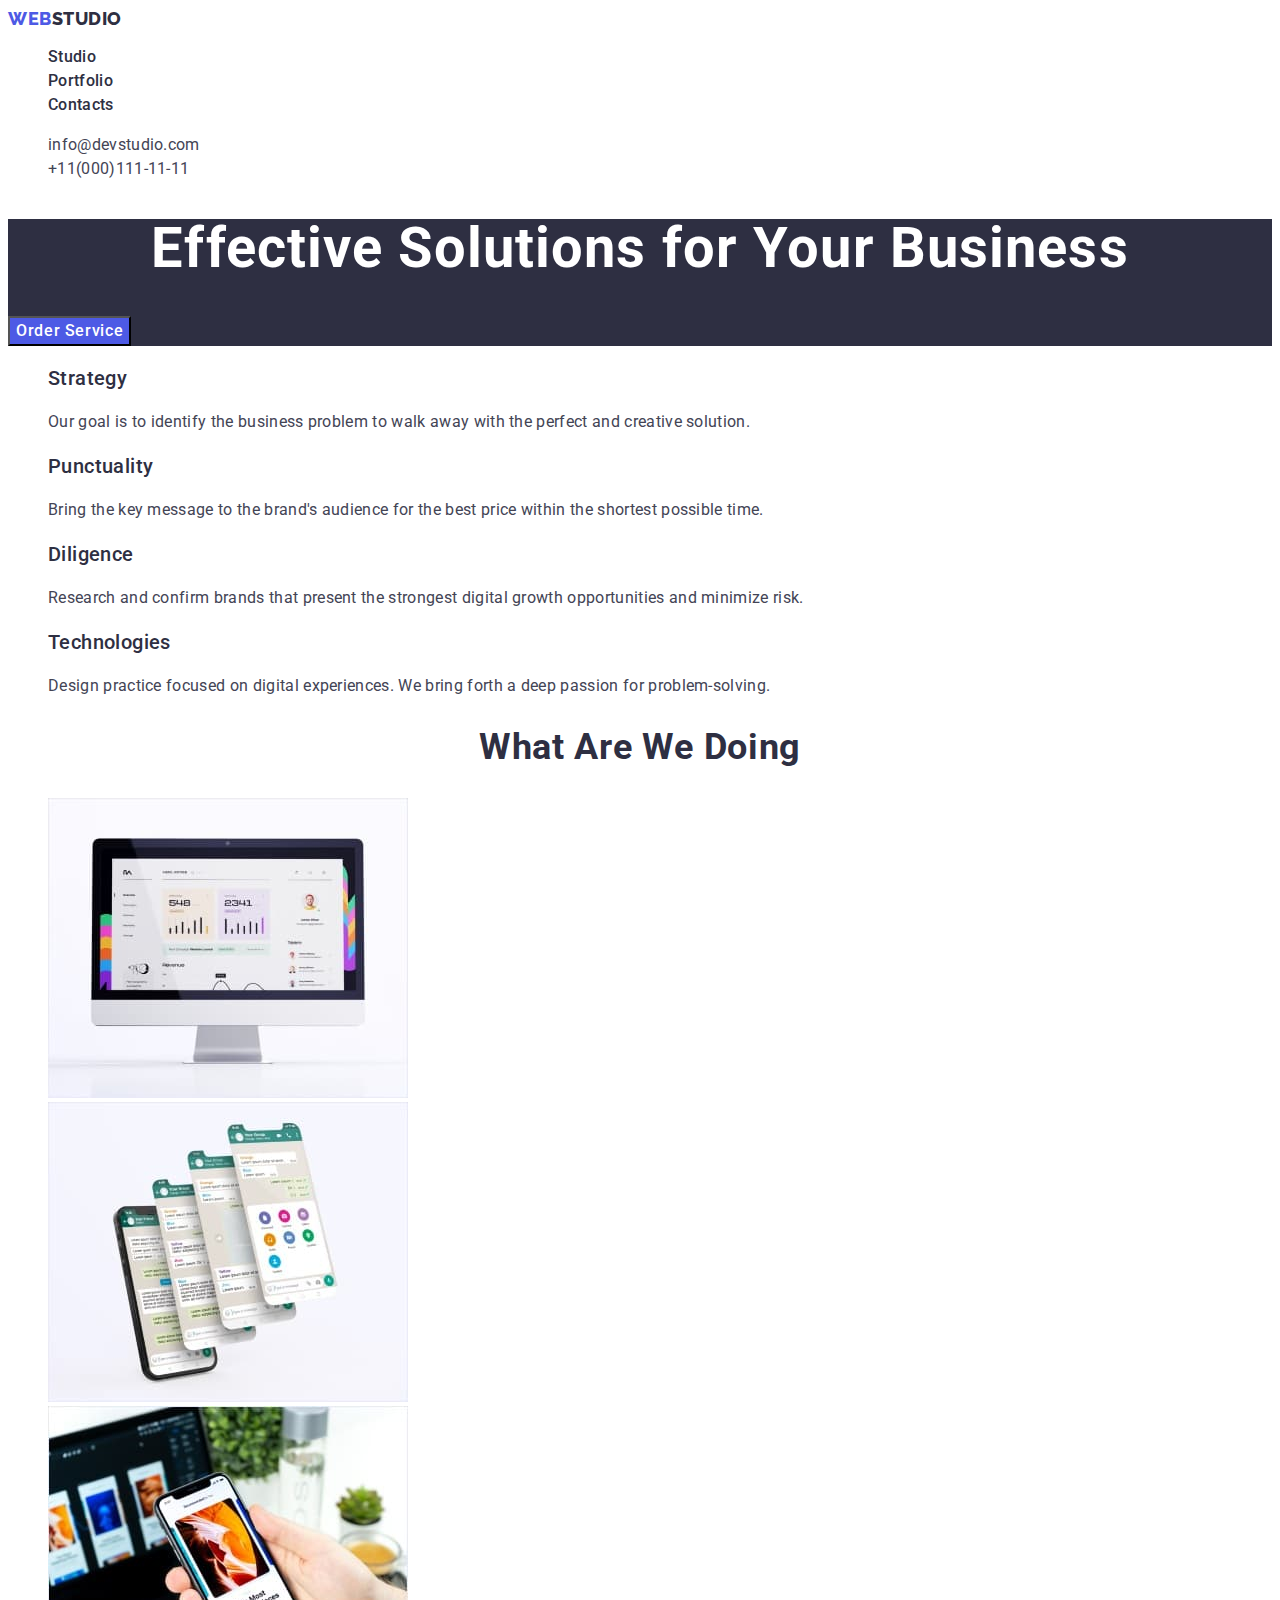
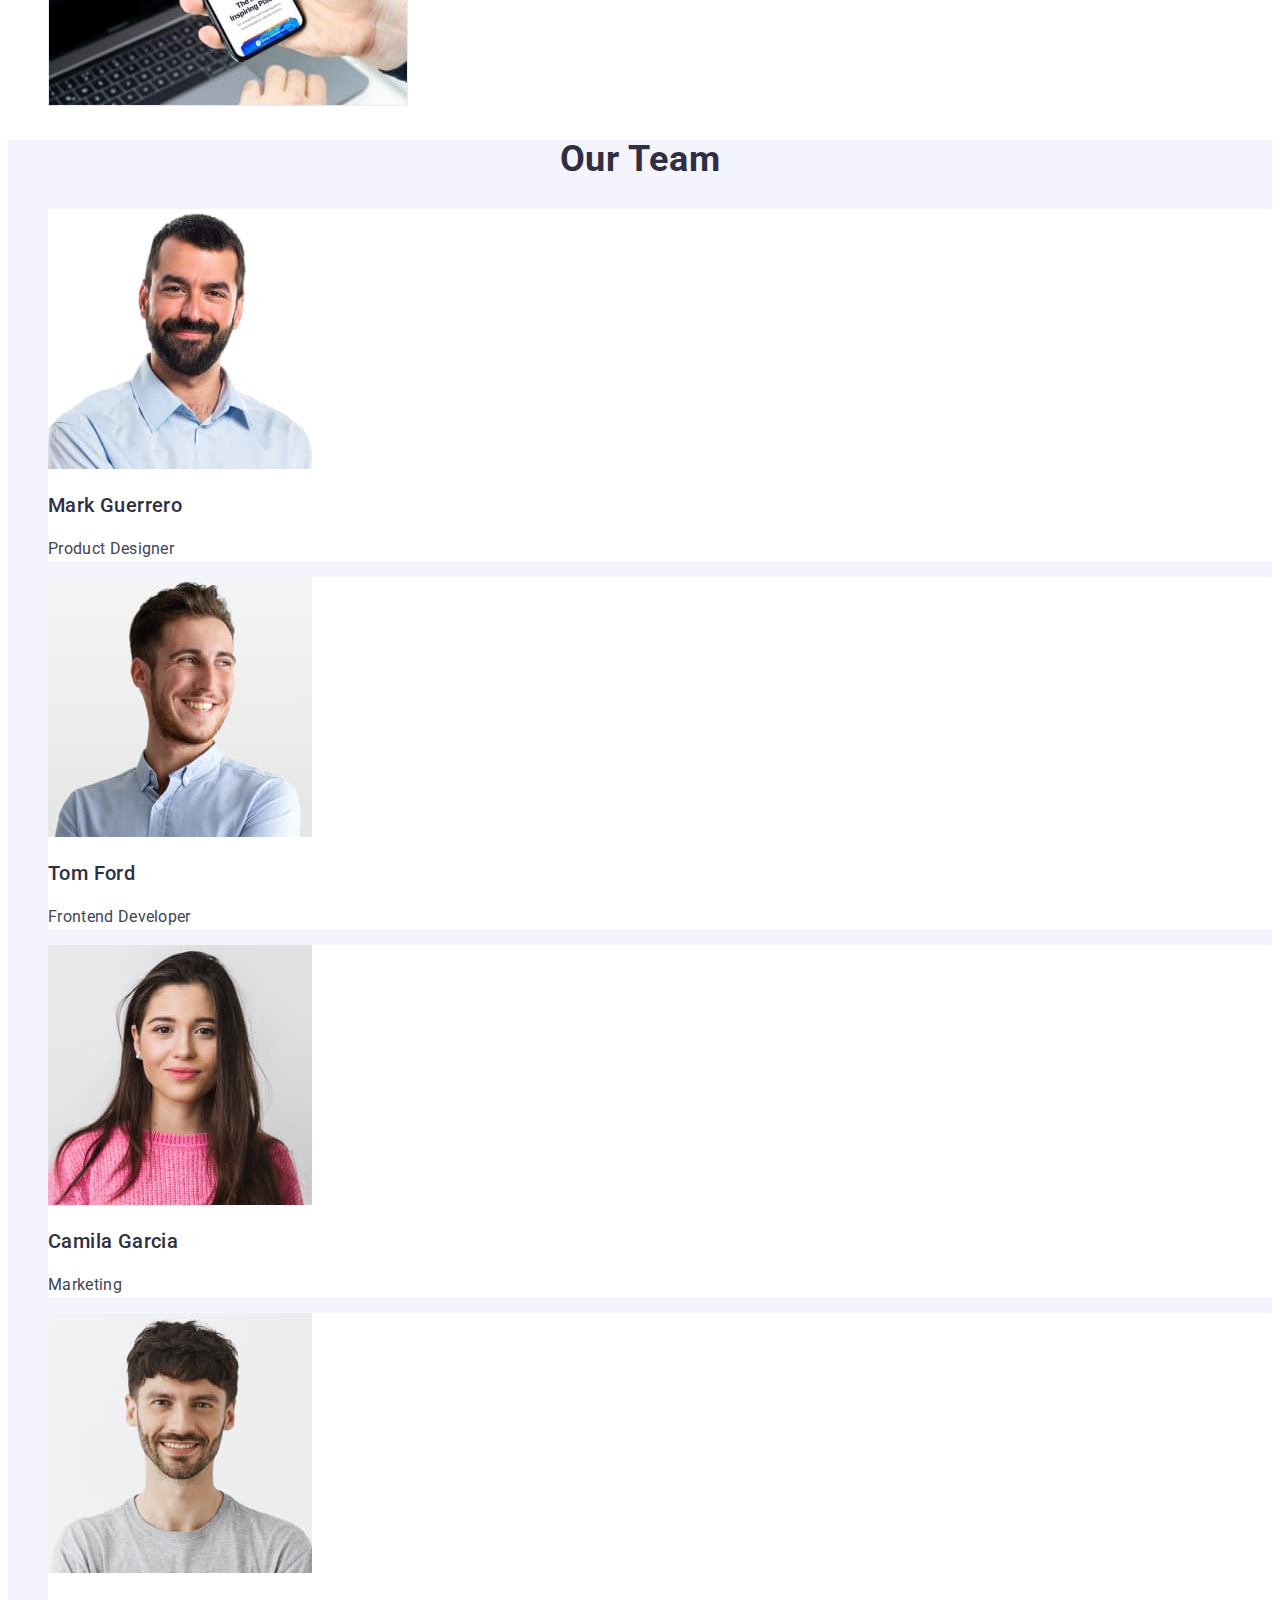
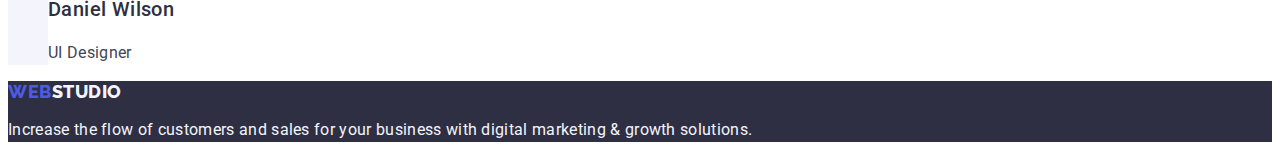
==== index.html @ add7b149 "add repository" ====
<!DOCTYPE html>
<html lang="en">
  <head>
    <meta charset="UTF-8" />
    <meta http-equiv="X-UA-Compatible" content="IE=edge" />
    <meta name="viewport" content="width=device-width, initial-scale=1.0" />
    <title>Mine project</title>
    <link rel="stylesheet" href="./css/styles.css" />
    <link rel="preconnect" href="https://fonts.googleapis.com" />
    <link rel="preconnect" href="https://fonts.gstatic.com" crossorigin />
    <link
      href="https://fonts.googleapis.com/css2?family=Raleway:wght@800&family=Roboto:wght@400;500;700;900&display=swap"
      rel="stylesheet"
    />
  </head>

  <body>
    <header>
      <a href="./index.html" class="logo link"
        >Web<span class="logo-header">Studio</span></a
      >
      <ul class="list">
        <li><a href="./index.html" class="menu-item link">Studio</a></li>
        <li>
          <a href="./portfolio.html" class="menu-item link">Portfolio</a>
        </li>
        <li><a href="" class="menu-item link">Contacts</a></li>
      </ul>
      <nav>
        <address class="adress">
          <ul class="list">
            <li class="adress-link">
              <a href="mailto:info@devstudio.com" class="adress-item link"
                >info@devstudio.com</a
              >
            </li>
            <li class="adress-link">
              <a href="tel:+110001111111" class="adress-item link"
                >+11(000)111-11-11</a
              >
            </li>
          </ul>
        </address>
      </nav>
    </header>
    <main>
      <section class="hero">
        <h1 class="hero-title">Effective Solutions for Your Business</h1>
        <button type="button" class="button hero-button">Order Service</button>
      </section>
      <section>
        <h2 hidden class="advantages-title">advantages</h2>
        <ul class="list">
          <li class="advantages-list-item">
            <h3 class="advantages-title">Strategy</h3>
            <p class="advantages-description">
              Our goal is to identify the business problem to walk away with the
              perfect and creative solution.
            </p>
          </li>
          <li class="advantages-list-item">
            <h3 class="advantages-title">Punctuality</h3>
            <p class="advantages-description">
              Bring the key message to the brand's audience for the best price
              within the shortest possible time.
            </p>
          </li>
          <li class="advantages-list-item">
            <h3 class="advantages-title">Diligence</h3>
            <p class="advantages-description">
              Research and confirm brands that present the strongest digital
              growth opportunities and minimize risk.
            </p>
          </li>
          <li class="advantages-list-item">
            <h3 class="advantages-title">Technologies</h3>
            <p class="advantages-description">
              Design practice focused on digital experiences. We bring forth a
              deep passion for problem-solving.
            </p>
          </li>
        </ul>
      </section>
      <section>
        <h2 class="working-title">What are we doing</h2>
        <ul class="list">
          <li>
            <img src="images/me1.jpg" alt="Monitor" width="360" height="300" />
          </li>
          <li>
            <img src="images/img2.jpg" alt="Phones" width="360" height="300" />
          </li>
          <li>
            <img
              src="images/img3.jpg"
              alt="Phone in hand"
              width="360"
              height="300"
            />
          </li>
        </ul>
      </section>
      <section class="team">
        <h2 class="team-title">Our Team</h2>
        <ul class="list">
          <li class="worker">
            <img src="./images/img.jpg" alt="Product Designer" width="264" />
            <h3 class="worker-name">Mark Guerrero</h3>
            <p class="post">Product Designer</p>
          </li>
          <li class="worker">
            <img
              src="./images/img(1).jpg"
              alt="Frontend Developer"
              width="264"
            />
            <h3 class="worker-name">Tom Ford</h3>
            <p class="post">Frontend Developer</p>
          </li>
          <li class="worker">
            <img src="./images/img22.jpg" alt="Marketing" width="264" />
            <h3 class="worker-name">Camila Garcia</h3>
            <p class="post">Marketing</p>
          </li>
          <li class="worker">
            <img src="./images/img(2).jpg" alt="UI Designer" width="264" />
            <h3 class="worker-name">Daniel Wilson</h3>
            <p class="post">UI Designer</p>
          </li>
        </ul>
      </section>
    </main>
    <footer class="footer">
      <a href="./index.html" class="logo link"
        >Web<span class="logo-footer">Studio</span></a
      >
      <p class="footer-desc">
        Increase the flow of customers and sales for your business with digital
        marketing & growth solutions.
      </p>
    </footer>
  </body>
</html>
---- css/styles.css ----
:root {
    --primary-background-colour: #ffffff;
    --secondary-background-colour: #2e2f42;
    --section-background-colour: #f4f4fd;
    --secondery-text-colour: #2e2f42;
    --white-text-colour: #ffffff;
    --footer-text-colour: #f4f4fd;
    --button-colour: #4d5ae5;
    --accent-colour: #404bbf;
}

body {
    font-family: 'Roboto', sans-serif;
    background-color: var(--primary-background-colour);
    color: #434455;
}

.list {
    list-style: none;
}

.button {
    cursor: pointer;
}

.logo {
    font-family: 'Raleway', sans-serif;
    font-weight: 800;
    font-size: 18px;
    line-height: 1.17;
    letter-spacing: 0.03em;
    text-transform: uppercase;
    color: var(--secondery-text-colour);
    color: var(--button-colour);
}

.link {
    text-decoration: none;
}

.logo-header {
    color: var(--secondery-text-colour);
}

.menu-item {
    font-weight: 500;
    font-size: 16px;
    line-height: 1.5;
    letter-spacing: 0.02em;
    color: var(--secondery-text-colour);
}

.menu-item:hover,
.menu-item:focus {
    color: var(--accent-colour);
}

.adress {
    font-style: normal;
}

.adress-item {
    font-weight: 400;
    font-size: 16px;
    line-height: 1.5;
    letter-spacing: 0.02em;
    color: inherit;
}

.adress-item:hover,
.adress-item:focus {
    color: var(--accent-colour);
}


.hero {
    background-color: var(--secondary-background-colour);
}

.hero-title {
    font-weight: 700;
    font-size: 56px;
    line-height: 1.07;
    letter-spacing: 0.02em;
    text-align: center;

    color: var(--white-text-colour);
}

.hero-button:hover,
.hero-button:focus {
    background-color: var(--accent-colour);
}

.hero-button {
    font-family: 'Roboto', sans-serif;
    font-weight: 500;
    font-size: 16px;
    line-height: 1.5;
    letter-spacing: 0.04em;
    color: var(--white-text-colour);
    background-color: var(--button-colour);
}

.advantages-title {
    font-weight: 500;
    font-size: 20px;
    line-height: 1.2;
    letter-spacing: 0.02em;
    color: var(--secondery-text-colour);
}

.advantages-description {
    font-size: 16px;
    line-height: 1.5;
    letter-spacing: 0.02em;
}


.team {
    background-color: var(--section-background-colour);
}

.working-title,
.team-title {
    font-weight: 700;
    font-size: 36px;
    line-height: 1.11;
    letter-spacing: 0.02em;
    text-transform: capitalize;
    text-align: center;
    color: var(--secondery-text-colour);
}

.worker {
    background-color: var(--primary-background-colour);
}

.worker-name {
    font-weight: 500;
    font-size: 20px;
    line-height: 1.2;
    letter-spacing: 0.02em;
    color: var(--secondery-text-colour);
}

.post,
.category-working {
    font-size: 16px;
    line-height: 1.5;
    letter-spacing: 0.02em;
}

.footer {
    background-color: var(--secondary-background-colour);
}

.logo-footer {
    color: var(--footer-text-colour);
}

.footer-desc {
    font-size: 16px;
    line-height: 1.5;
    letter-spacing: 0.02em;
    color: var(--footer-text-colour);
}


.filter-button {
    font-family: 'Roboto', sans-serif;
    font-style: normal;
    font-weight: 500;
    font-size: 16px;
    line-height: 1.5;
    letter-spacing: 0.04em;
    color: var(--button-colour);
    background-color: var(--section-background-colour);
}

.filter-button:hover,
.filter-button:focus {
    color: var(--white-text-colour);
    background-color: var(--accent-colour);
}

.category-work {
    color: #434455;
}

.name-work{
    font-weight: 500;
    font-size: 20px;
    line-height: 1.2;
    letter-spacing: 0.02em;
    color: var(--secondery-text-colour);
}
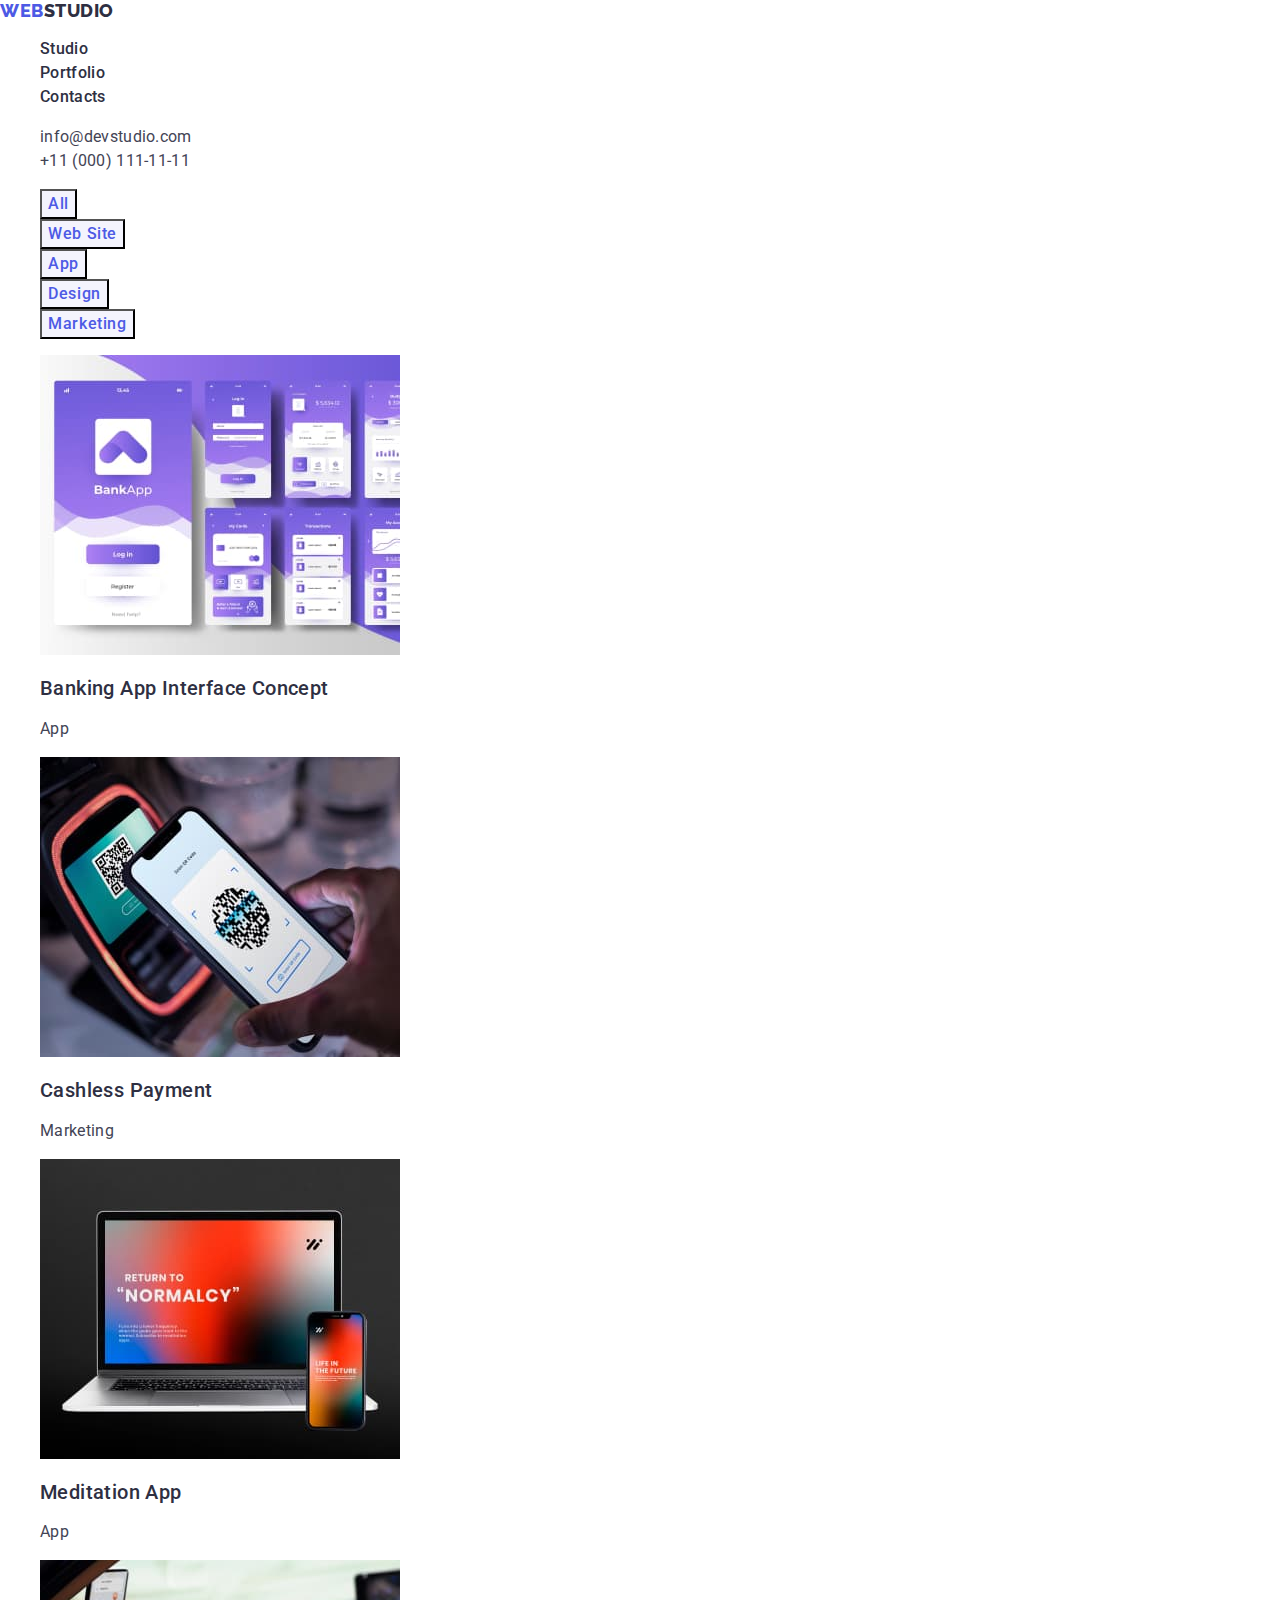
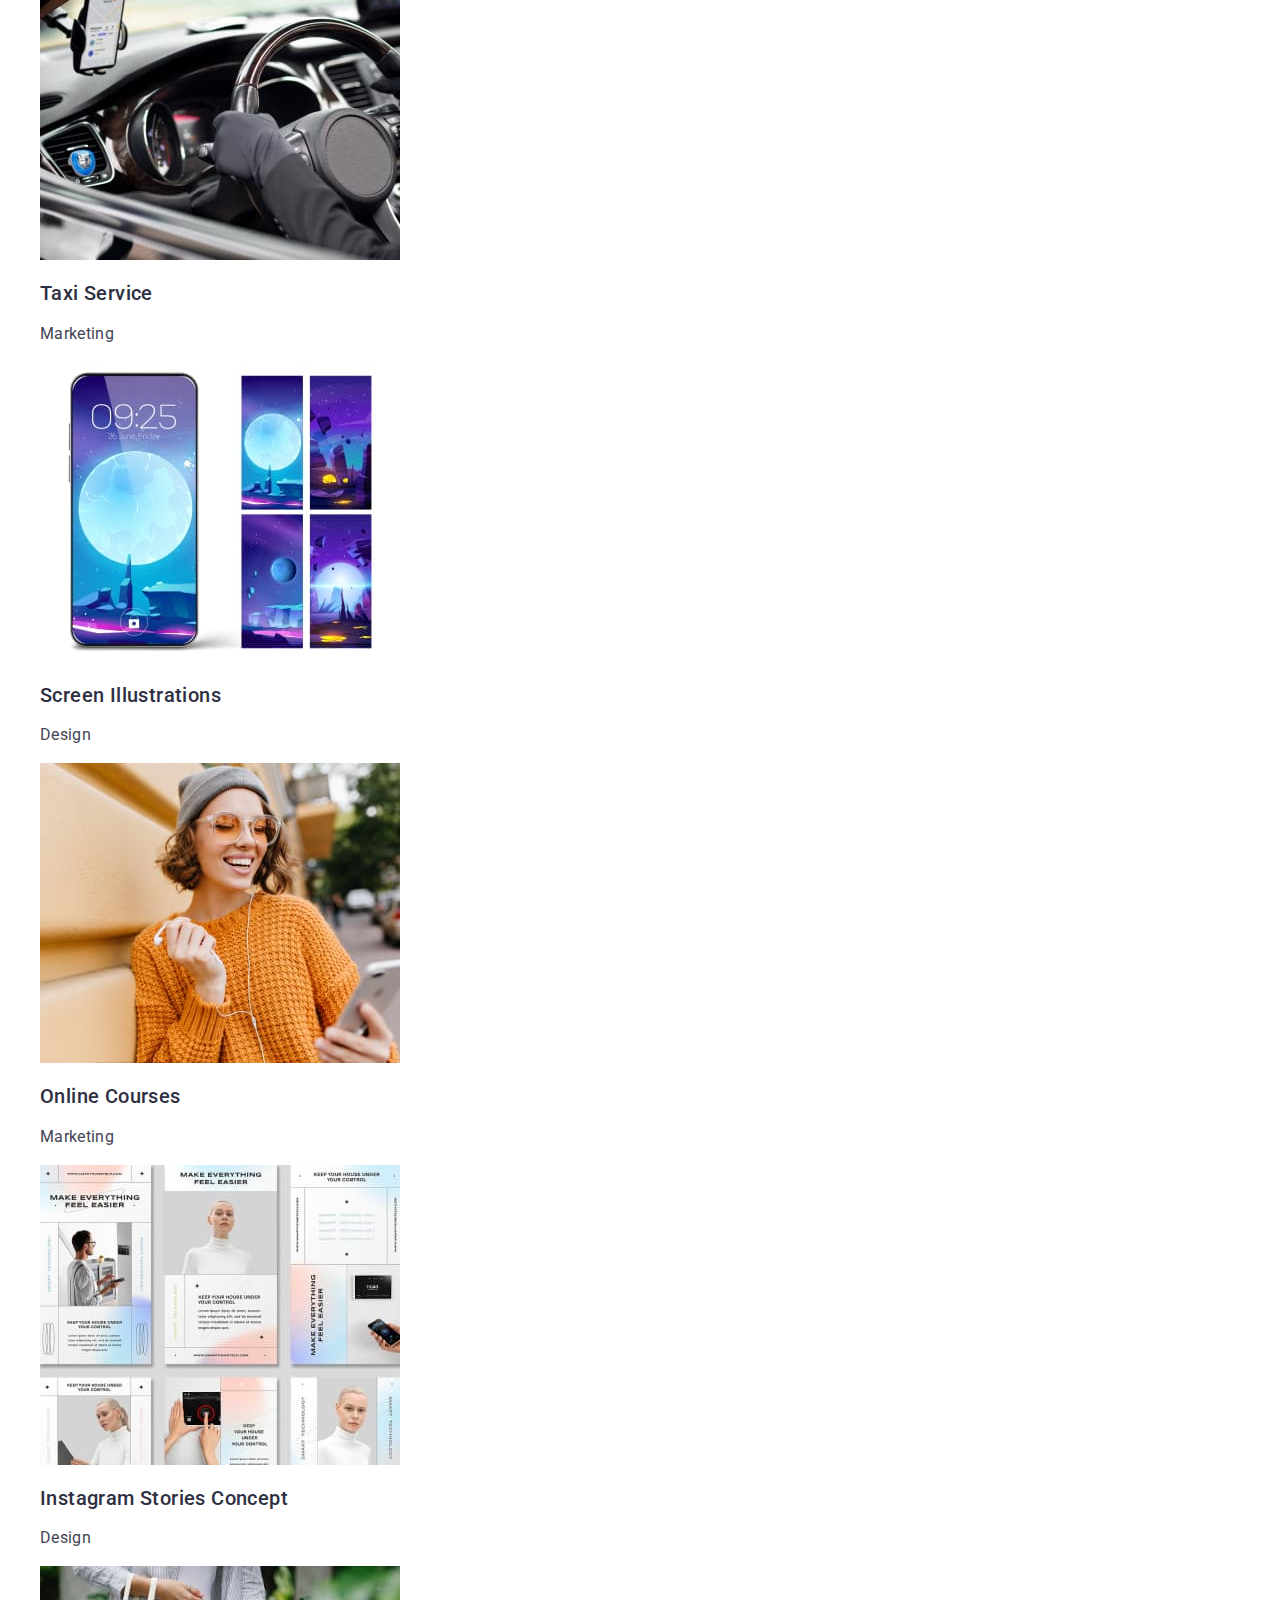
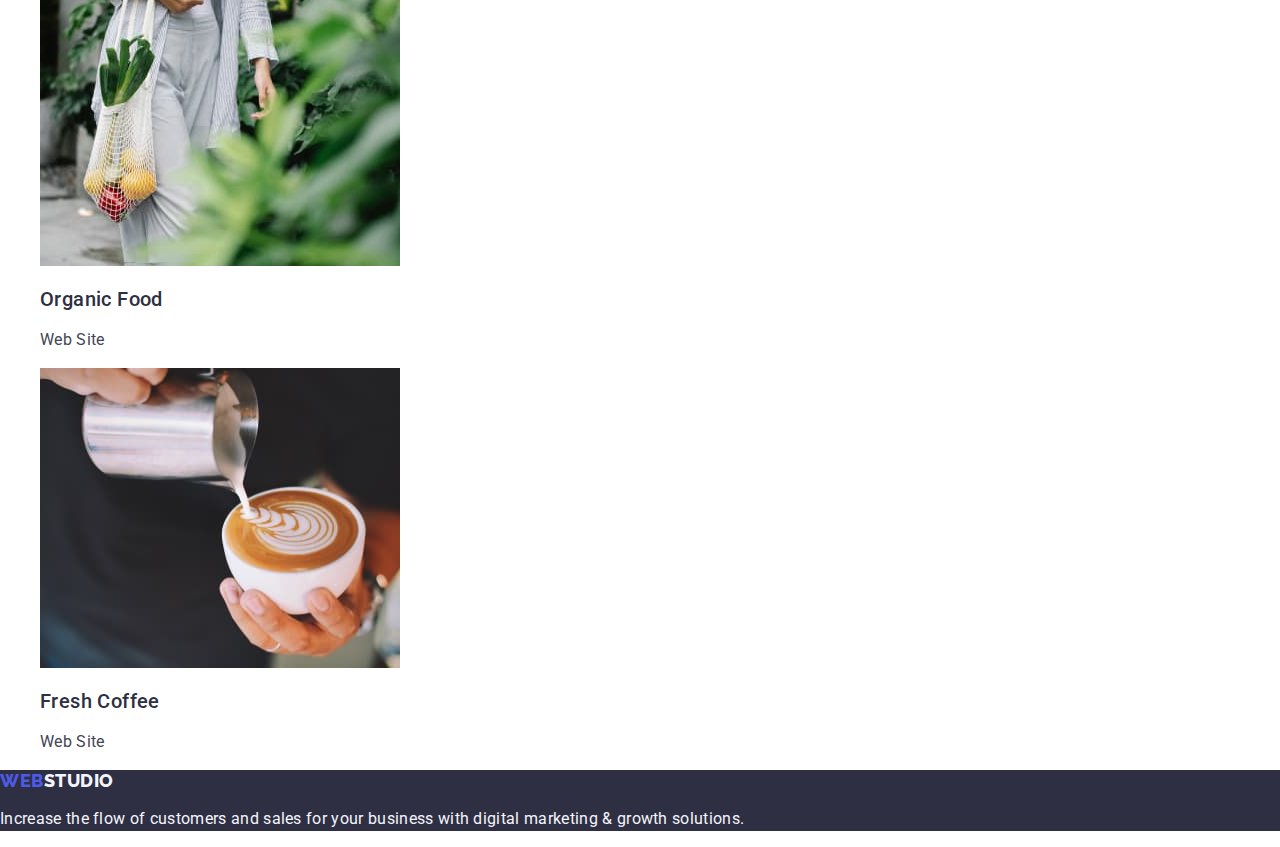
==== commit b91d4893: "final lesson 3" ====
--- a/index.html
+++ b/index.html
@@ -5,30 +5,39 @@
     <meta http-equiv="X-UA-Compatible" content="IE=edge" />
     <meta name="viewport" content="width=device-width, initial-scale=1.0" />
     <title>Mine project</title>
-    <link rel="stylesheet" href="./css/styles.css" />
-    <link rel="preconnect" href="https://fonts.googleapis.com" />
-    <link rel="preconnect" href="https://fonts.gstatic.com" crossorigin />
     <link
       href="https://fonts.googleapis.com/css2?family=Raleway:wght@800&family=Roboto:wght@400;500;700;900&display=swap"
       rel="stylesheet"
     />
+    <link rel="preconnect" href="https://fonts.googleapis.com" />
+    <link rel="preconnect" href="https://fonts.gstatic.com" crossorigin />
+    <link
+      rel="stylesheet"
+      href="https://cdnjs.cloudflare.com/ajax/libs/modern-normalize/1.1.0/modern-normalize.min.css"
+    />
+    <link rel="stylesheet" href="./css/styles.css" />
   </head>
-
   <body>
-    <header>
-      <a href="./index.html" class="logo link"
-        >Web<span class="logo-header">Studio</span></a
-      >
-      <ul class="list">
-        <li><a href="./index.html" class="menu-item link">Studio</a></li>
-        <li>
-          <a href="./portfolio.html" class="menu-item link">Portfolio</a>
-        </li>
-        <li><a href="" class="menu-item link">Contacts</a></li>
-      </ul>
-      <nav>
+    <header class="header">
+      <div class="container header">
+        <nav class="navigation">
+          <a href="./index.html" class="logo link"
+            >Web<span class="logo-header">Studio</span></a
+          >
+          <ul class="list navigation">
+            <li class="nav-item">
+              <a href="./index.html" class="menu-item link">Studio</a>
+            </li>
+            <li class="nav-item">
+              <a href="./portfolio.html" class="menu-item link">Portfolio</a>
+            </li>
+            <li class="nav-item">
+              <a href="" class="menu-item link">Contacts</a>
+            </li>
+          </ul>
+        </nav>
         <address class="adress">
-          <ul class="list">
+          <ul class="adress-list list">
             <li class="adress-link">
               <a href="mailto:info@devstudio.com" class="adress-item link"
                 >info@devstudio.com</a
@@ -36,108 +45,182 @@
             </li>
             <li class="adress-link">
               <a href="tel:+110001111111" class="adress-item link"
-                >+11(000)111-11-11</a
+                >+11 (000) 111-11-11</a
               >
             </li>
           </ul>
         </address>
-      </nav>
+      </div>
     </header>
+
     <main>
-      <section class="hero">
-        <h1 class="hero-title">Effective Solutions for Your Business</h1>
-        <button type="button" class="button hero-button">Order Service</button>
-      </section>
-      <section>
-        <h2 hidden class="advantages-title">advantages</h2>
-        <ul class="list">
-          <li class="advantages-list-item">
-            <h3 class="advantages-title">Strategy</h3>
-            <p class="advantages-description">
-              Our goal is to identify the business problem to walk away with the
-              perfect and creative solution.
-            </p>
-          </li>
-          <li class="advantages-list-item">
-            <h3 class="advantages-title">Punctuality</h3>
-            <p class="advantages-description">
-              Bring the key message to the brand's audience for the best price
-              within the shortest possible time.
-            </p>
-          </li>
-          <li class="advantages-list-item">
-            <h3 class="advantages-title">Diligence</h3>
-            <p class="advantages-description">
-              Research and confirm brands that present the strongest digital
-              growth opportunities and minimize risk.
-            </p>
-          </li>
-          <li class="advantages-list-item">
-            <h3 class="advantages-title">Technologies</h3>
-            <p class="advantages-description">
-              Design practice focused on digital experiences. We bring forth a
-              deep passion for problem-solving.
-            </p>
-          </li>
-        </ul>
-      </section>
-      <section>
-        <h2 class="working-title">What are we doing</h2>
-        <ul class="list">
-          <li>
-            <img src="images/me1.jpg" alt="Monitor" width="360" height="300" />
-          </li>
-          <li>
-            <img src="images/img2.jpg" alt="Phones" width="360" height="300" />
-          </li>
-          <li>
-            <img
-              src="images/img3.jpg"
-              alt="Phone in hand"
-              width="360"
-              height="300"
-            />
-          </li>
-        </ul>
-      </section>
-      <section class="team">
-        <h2 class="team-title">Our Team</h2>
-        <ul class="list">
-          <li class="worker">
-            <img src="./images/img.jpg" alt="Product Designer" width="264" />
-            <h3 class="worker-name">Mark Guerrero</h3>
-            <p class="post">Product Designer</p>
-          </li>
-          <li class="worker">
-            <img
-              src="./images/img(1).jpg"
-              alt="Frontend Developer"
-              width="264"
-            />
-            <h3 class="worker-name">Tom Ford</h3>
-            <p class="post">Frontend Developer</p>
-          </li>
-          <li class="worker">
-            <img src="./images/img22.jpg" alt="Marketing" width="264" />
-            <h3 class="worker-name">Camila Garcia</h3>
-            <p class="post">Marketing</p>
-          </li>
-          <li class="worker">
-            <img src="./images/img(2).jpg" alt="UI Designer" width="264" />
-            <h3 class="worker-name">Daniel Wilson</h3>
-            <p class="post">UI Designer</p>
-          </li>
-        </ul>
+      <section class="section-portfolio">
+        <div class="container">
+          <h1 hidden>Working</h1>
+          <ul class="list button-list">
+            <li class="button-list-item">
+              <button type="button" class="button filter-button">All</button>
+            </li>
+            <li class="button-list-item">
+              <button type="button" class="button filter-button">
+                Web Site
+              </button>
+            </li>
+            <li class="button-list-item">
+              <button type="button" class="button filter-button">App</button>
+            </li>
+            <li class="button-list-item">
+              <button type="button" class="button filter-button">Design</button>
+            </li>
+            <li class="button-list-item">
+              <button type="button" class="button filter-button">
+                Marketing
+              </button>
+            </li>
+          </ul>
+
+          <ul class="list card-list">
+            <li class="cards">
+              <a href="" class="link">
+                <img
+                  src="./images/menu.jpg"
+                  alt="Bank menu app"
+                  width="360"
+                  height="300"
+                />
+                <div class="card-text">
+                  <h2 class="name-work">Banking App Interface Concept</h2>
+                  <p class="category-work post">App</p>
+                </div>
+              </a>
+            </li>
+            <li class="cards">
+              <a href="" class="link">
+                <img
+                  src="./images/payphone.jpg"
+                  alt="Pay without cash"
+                  width="360"
+                  height="300"
+                />
+                <div class="card-text">
+                  <h2 class="name-work">Cashless Payment</h2>
+                  <p class="category-work post">Marketing</p>
+                </div>
+              </a>
+            </li>
+            <li class="cards">
+              <a href="" class="link">
+                <img
+                  src="./images/laptop.jpg"
+                  alt="Meditation app"
+                  width="360"
+                  height="300"
+                />
+                <div class="card-text">
+                  <h2 class="name-work">Meditation App</h2>
+                  <p class="category-work post">App</p>
+                </div>
+              </a>
+            </li>
+            <li class="cards">
+              <a href="" class="link">
+                <img
+                  src="./images/cargps.jpg"
+                  alt="Taxi service"
+                  width="360"
+                  height="300"
+                />
+                <div class="card-text">
+                  <h2 class="name-work">Taxi Service</h2>
+                  <p class="category-work post">Marketing</p>
+                </div></a
+              >
+            </li>
+            <li class="cards">
+              <a href="" class="link">
+                <img
+                  src="./images/phones.jpg"
+                  alt="Screens"
+                  width="360"
+                  height="300"
+                />
+                <div class="card-text">
+                  <h2 class="name-work">Screen Illustrations</h2>
+                  <p class="category-work post">Design</p>
+                </div></a
+              >
+            </li>
+            <li class="cards">
+              <a href="" class="link">
+                <img
+                  src="./images/smilegirl.jpg"
+                  alt="Online courses"
+                  width="360"
+                  height="300"
+                />
+                <div class="card-text">
+                  <h2 class="name-work">Online Courses</h2>
+                  <p class="category-work post">Marketing</p>
+                </div></a
+              >
+            </li>
+            <li class="cards">
+              <a href="" class="link">
+                <img
+                  src="./images/secondmenu.jpg"
+                  alt="instagram stories concept"
+                  width="360"
+                  height="300"
+                />
+                <div class="card-text">
+                  <h2 class="name-work">Instagram Stories Concept</h2>
+                  <p class="category-work post">Design</p>
+                </div></a
+              >
+            </li>
+            <li class="cards">
+              <a href="" class="link">
+                <img
+                  src="./images/fruits.jpg"
+                  alt="Organic food"
+                  width="360"
+                  height="300"
+                />
+                <div class="card-text">
+                  <h2 class="name-work">Organic Food</h2>
+                  <p class="category-work post">Web Site</p>
+                </div></a
+              >
+            </li>
+            <li class="cards">
+              <a href="" class="link">
+                <img
+                  src="./images/coffe.jpg"
+                  alt="fresh coffee"
+                  width="360"
+                  height="300"
+                />
+                <div class="card-text">
+                  <h2 class="name-work">Fresh Coffee</h2>
+                  <p class="category-work post">Web Site</p>
+                </div></a
+              >
+            </li>
+          </ul>
+        </div>
       </section>
     </main>
     <footer class="footer">
-      <a href="./index.html" class="logo link"
-        >Web<span class="logo-footer">Studio</span></a
-      >
-      <p class="footer-desc">
-        Increase the flow of customers and sales for your business with digital
-        marketing & growth solutions.
-      </p>
+      <div class="container">
+        <a href="./index.html" class="logo link"
+          >Web<span class="logo-footer">Studio</span></a
+        >
+        <p class="footer-desc">
+          Increase the flow of customers and sales for your business with
+          digital marketing & growth solutions.
+        </p>
+      </div>
     </footer>
   </body>
 </html>
+
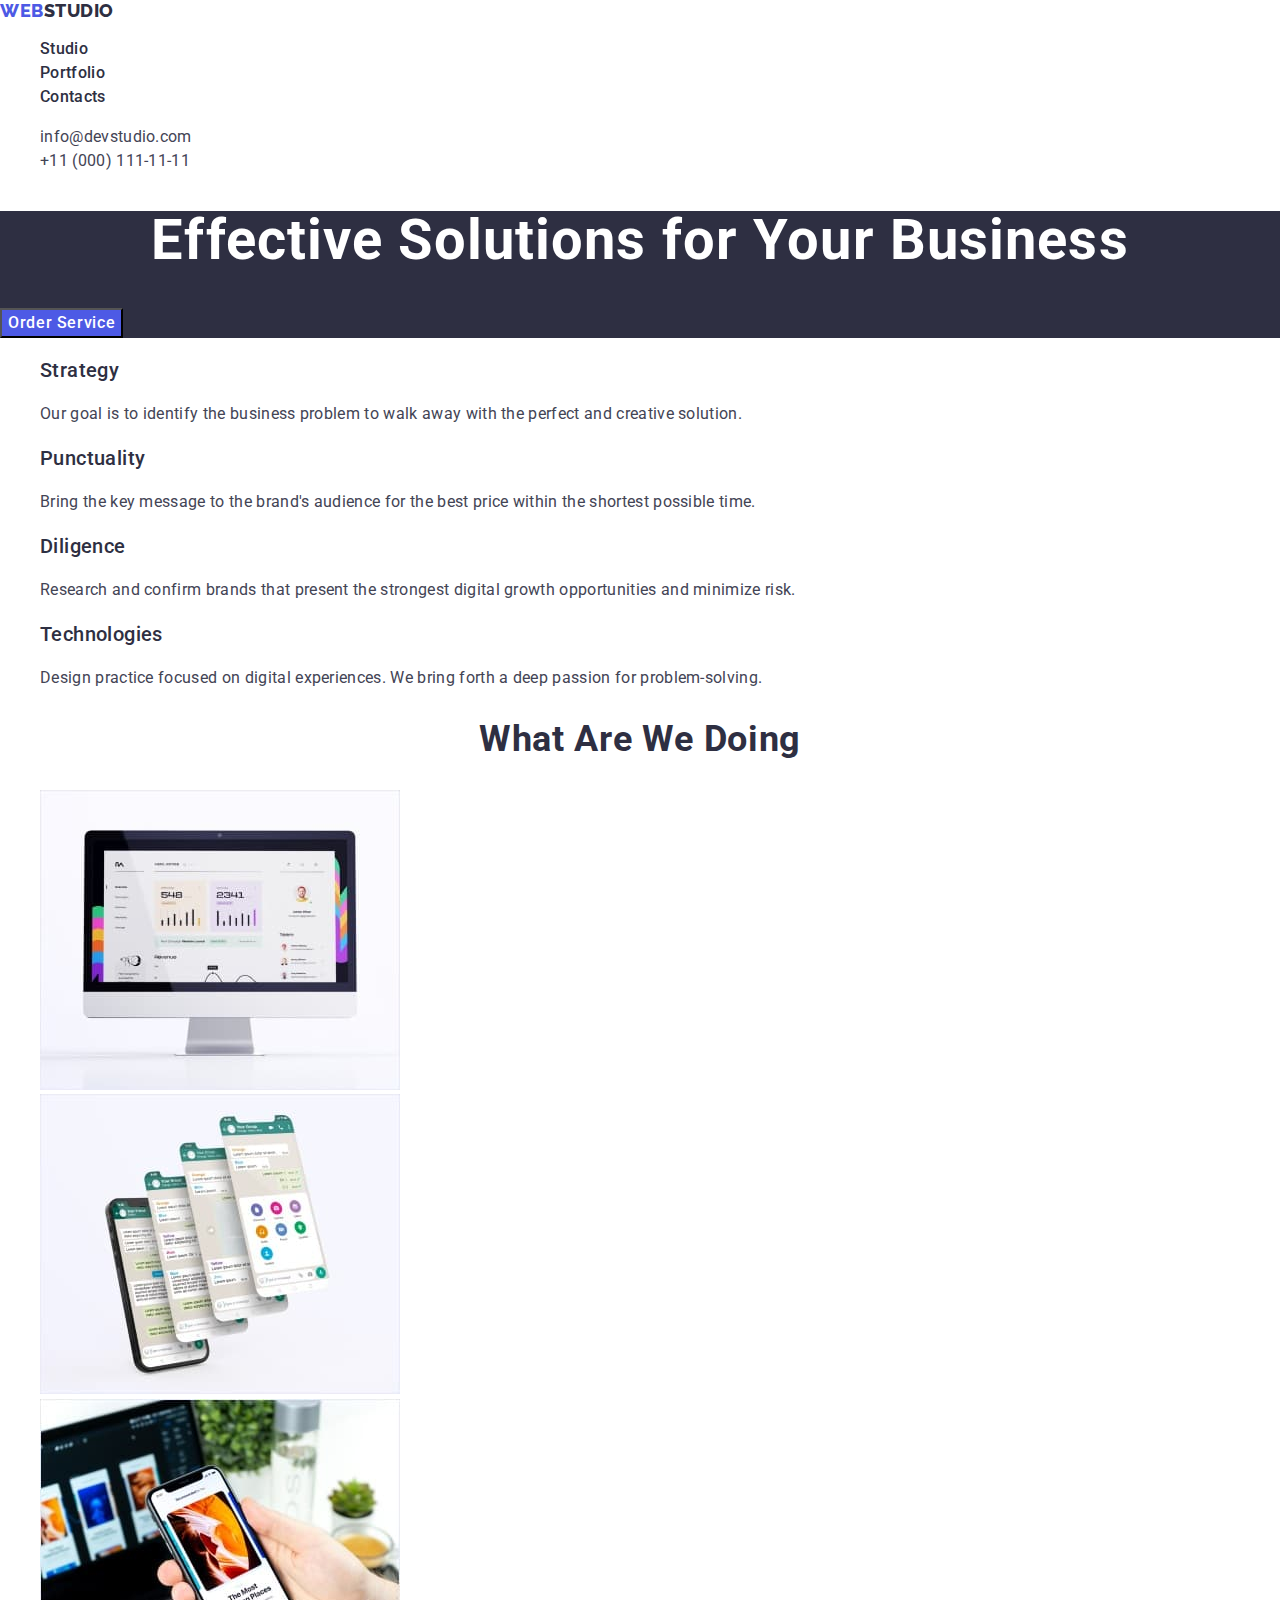
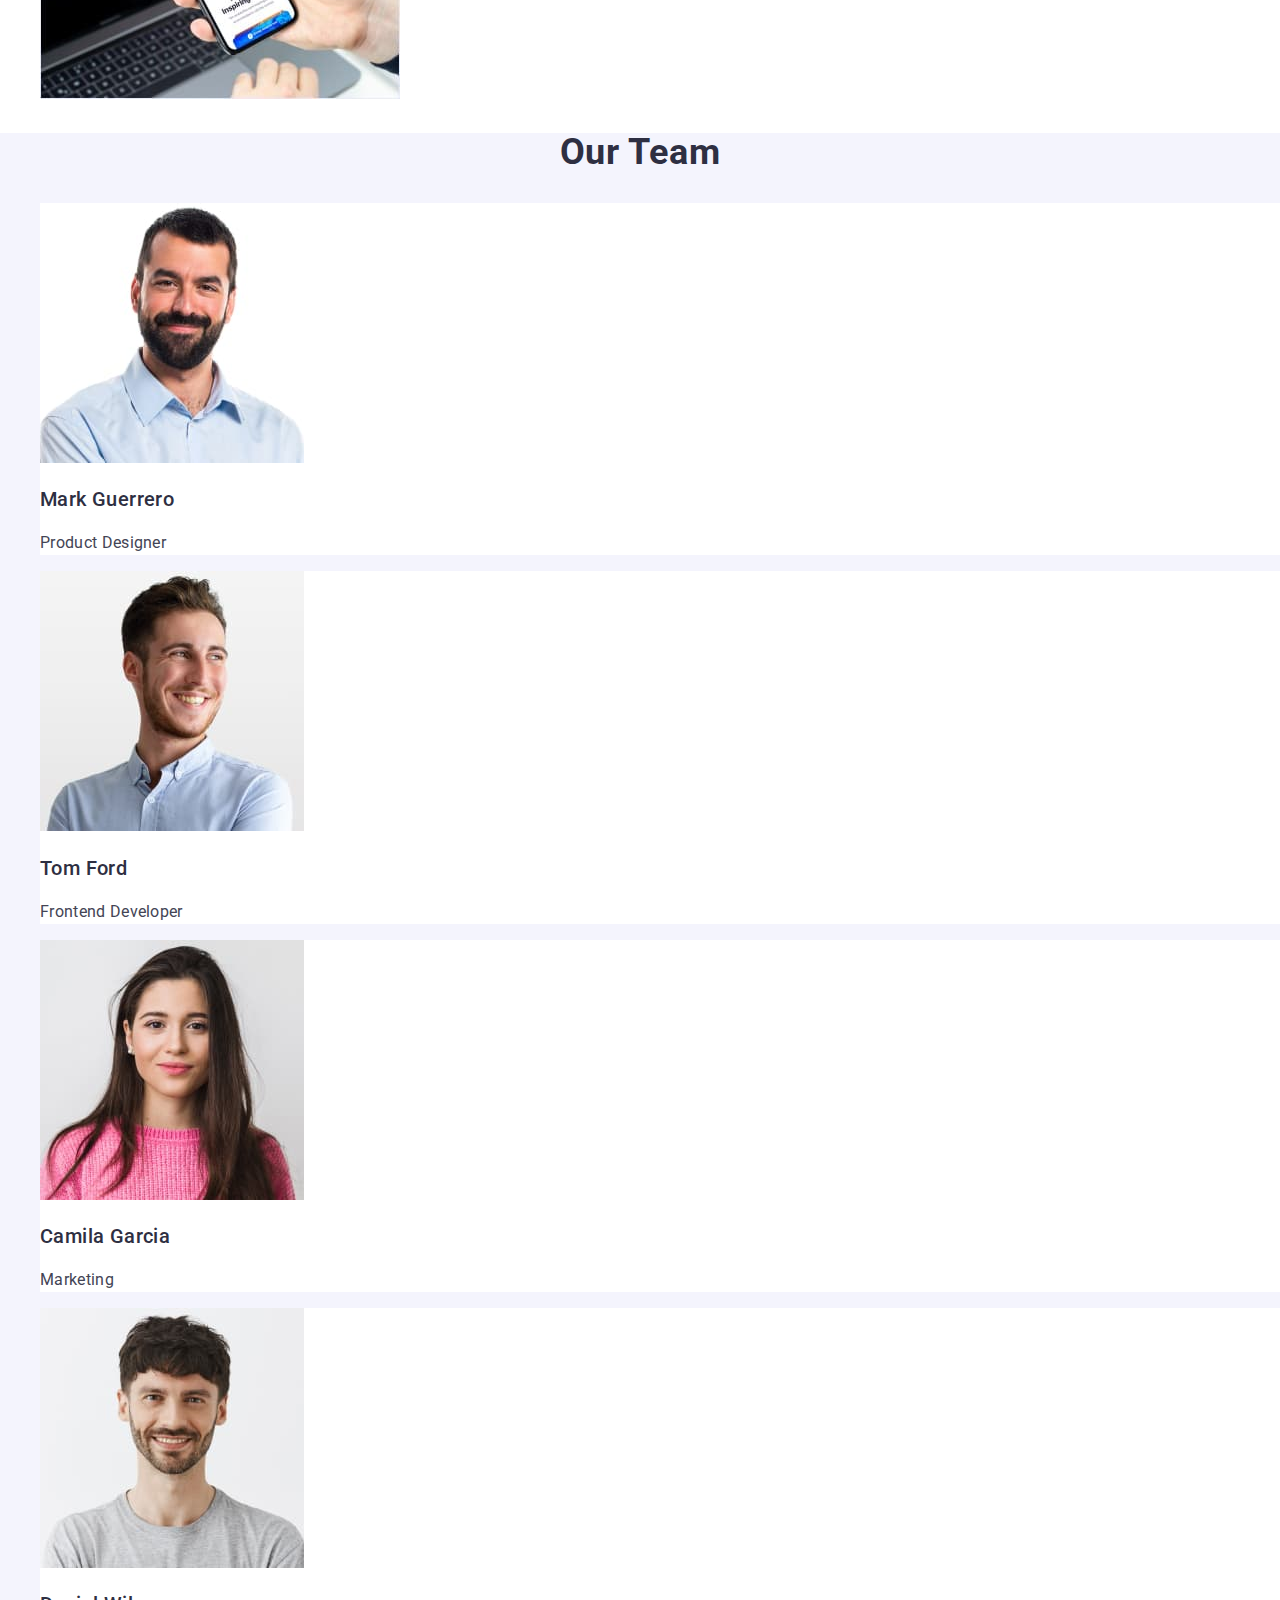
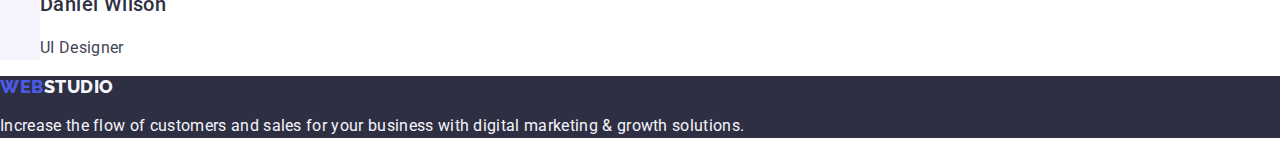
==== commit 06767967: "final lesson 3.1" ====
--- a/index.html
+++ b/index.html
@@ -17,8 +17,9 @@
     />
     <link rel="stylesheet" href="./css/styles.css" />
   </head>
+
   <body>
-    <header class="header">
+    <header>
       <div class="container header">
         <nav class="navigation">
           <a href="./index.html" class="logo link"
@@ -52,159 +53,107 @@
         </address>
       </div>
     </header>
-
     <main>
-      <section class="section-portfolio">
+      <section class="hero">
+        <div class="container hero-container">
+          <h1 class="hero-title">Effective Solutions for Your Business</h1>
+          <button type="button" class="button hero-button">
+            Order Service
+          </button>
+        </div>
+      </section>
+      <section class="section">
         <div class="container">
-          <h1 hidden>Working</h1>
-          <ul class="list button-list">
-            <li class="button-list-item">
-              <button type="button" class="button filter-button">All</button>
+          <ul class="list advantages">
+            <li class="advantages-list-item">
+              <h3 class="advantages-title">Strategy</h3>
+              <p class="advantages-description">
+                Our goal is to identify the business problem to walk away with
+                the perfect and creative solution.
+              </p>
             </li>
-            <li class="button-list-item">
-              <button type="button" class="button filter-button">
-                Web Site
-              </button>
+            <li class="advantages-list-item">
+              <h3 class="advantages-title">Punctuality</h3>
+              <p class="advantages-description">
+                Bring the key message to the brand's audience for the best price
+                within the shortest possible time.
+              </p>
             </li>
-            <li class="button-list-item">
-              <button type="button" class="button filter-button">App</button>
+            <li class="advantages-list-item">
+              <h3 class="advantages-title">Diligence</h3>
+              <p class="advantages-description">
+                Research and confirm brands that present the strongest digital
+                growth opportunities and minimize risk.
+              </p>
             </li>
-            <li class="button-list-item">
-              <button type="button" class="button filter-button">Design</button>
-            </li>
-            <li class="button-list-item">
-              <button type="button" class="button filter-button">
-                Marketing
-              </button>
+            <li class="advantages-list-item">
+              <h3 class="advantages-title">Technologies</h3>
+              <p class="advantages-description">
+                Design practice focused on digital experiences. We bring forth a
+                deep passion for problem-solving.
+              </p>
             </li>
           </ul>
-
-          <ul class="list card-list">
-            <li class="cards">
-              <a href="" class="link">
-                <img
-                  src="./images/menu.jpg"
-                  alt="Bank menu app"
-                  width="360"
-                  height="300"
-                />
-                <div class="card-text">
-                  <h2 class="name-work">Banking App Interface Concept</h2>
-                  <p class="category-work post">App</p>
-                </div>
-              </a>
+        </div>
+      </section>
+      <section class="section">
+        <div class="container">
+          <h2 class="working-title">What are we doing</h2>
+          <ul class="list work-list">
+            <li class="working-item">
+              <img
+                src="images/me1.jpg"
+                alt="Monitor"
+                width="360"
+                height="300"
+              />
             </li>
-            <li class="cards">
-              <a href="" class="link">
-                <img
-                  src="./images/payphone.jpg"
-                  alt="Pay without cash"
-                  width="360"
-                  height="300"
-                />
-                <div class="card-text">
-                  <h2 class="name-work">Cashless Payment</h2>
-                  <p class="category-work post">Marketing</p>
-                </div>
-              </a>
+            <li class="working-item">
+              <img
+                src="images/img2.jpg"
+                alt="Phones"
+                width="360"
+                height="300"
+              />
             </li>
-            <li class="cards">
-              <a href="" class="link">
-                <img
-                  src="./images/laptop.jpg"
-                  alt="Meditation app"
-                  width="360"
-                  height="300"
-                />
-                <div class="card-text">
-                  <h2 class="name-work">Meditation App</h2>
-                  <p class="category-work post">App</p>
-                </div>
-              </a>
+            <li class="working-item">
+              <img
+                src="images/img3.jpg"
+                alt="Phone in hand"
+                width="360"
+                height="300"
+              />
             </li>
-            <li class="cards">
-              <a href="" class="link">
-                <img
-                  src="./images/cargps.jpg"
-                  alt="Taxi service"
-                  width="360"
-                  height="300"
-                />
-                <div class="card-text">
-                  <h2 class="name-work">Taxi Service</h2>
-                  <p class="category-work post">Marketing</p>
-                </div></a
-              >
+          </ul>
+        </div>
+      </section>
+      <section class="section team">
+        <div class="container">
+          <h2 class="team-title">Our Team</h2>
+          <ul class="list team-list">
+            <li class="worker">
+              <img src="./images/img.jpg" alt="Product Designer" width="264" />
+              <h3 class="worker-name">Mark Guerrero</h3>
+              <p class="post">Product Designer</p>
             </li>
-            <li class="cards">
-              <a href="" class="link">
-                <img
-                  src="./images/phones.jpg"
-                  alt="Screens"
-                  width="360"
-                  height="300"
-                />
-                <div class="card-text">
-                  <h2 class="name-work">Screen Illustrations</h2>
-                  <p class="category-work post">Design</p>
-                </div></a
-              >
+            <li class="worker">
+              <img
+                src="./images/img(1).jpg"
+                alt="Frontend Developer"
+                width="264"
+              />
+              <h3 class="worker-name">Tom Ford</h3>
+              <p class="post">Frontend Developer</p>
             </li>
-            <li class="cards">
-              <a href="" class="link">
-                <img
-                  src="./images/smilegirl.jpg"
-                  alt="Online courses"
-                  width="360"
-                  height="300"
-                />
-                <div class="card-text">
-                  <h2 class="name-work">Online Courses</h2>
-                  <p class="category-work post">Marketing</p>
-                </div></a
-              >
+            <li class="worker">
+              <img src="./images/img22.jpg" alt="Marketing" width="264" />
+              <h3 class="worker-name">Camila Garcia</h3>
+              <p class="post">Marketing</p>
             </li>
-            <li class="cards">
-              <a href="" class="link">
-                <img
-                  src="./images/secondmenu.jpg"
-                  alt="instagram stories concept"
-                  width="360"
-                  height="300"
-                />
-                <div class="card-text">
-                  <h2 class="name-work">Instagram Stories Concept</h2>
-                  <p class="category-work post">Design</p>
-                </div></a
-              >
-            </li>
-            <li class="cards">
-              <a href="" class="link">
-                <img
-                  src="./images/fruits.jpg"
-                  alt="Organic food"
-                  width="360"
-                  height="300"
-                />
-                <div class="card-text">
-                  <h2 class="name-work">Organic Food</h2>
-                  <p class="category-work post">Web Site</p>
-                </div></a
-              >
-            </li>
-            <li class="cards">
-              <a href="" class="link">
-                <img
-                  src="./images/coffe.jpg"
-                  alt="fresh coffee"
-                  width="360"
-                  height="300"
-                />
-                <div class="card-text">
-                  <h2 class="name-work">Fresh Coffee</h2>
-                  <p class="category-work post">Web Site</p>
-                </div></a
-              >
+            <li class="worker">
+              <img src="./images/img(2).jpg" alt="UI Designer" width="264" />
+              <h3 class="worker-name">Daniel Wilson</h3>
+              <p class="post">UI Designer</p>
             </li>
           </ul>
         </div>
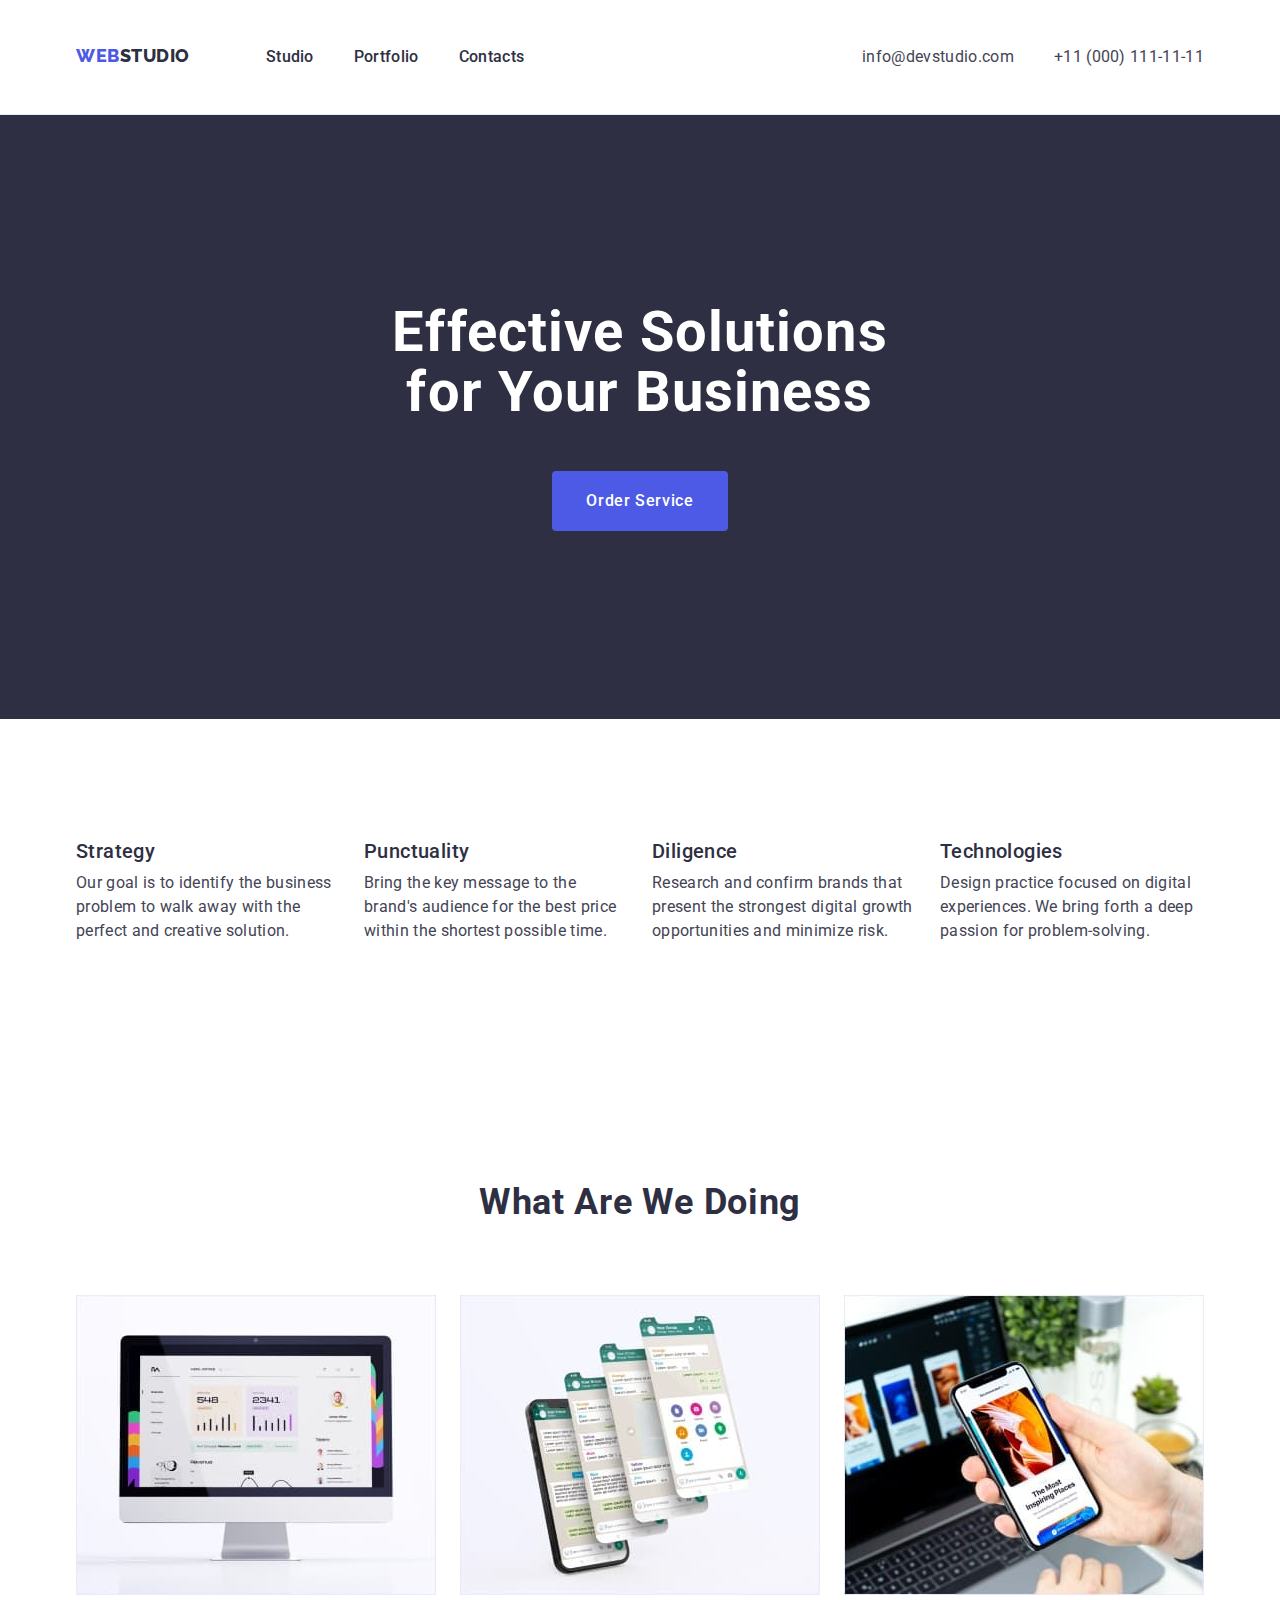
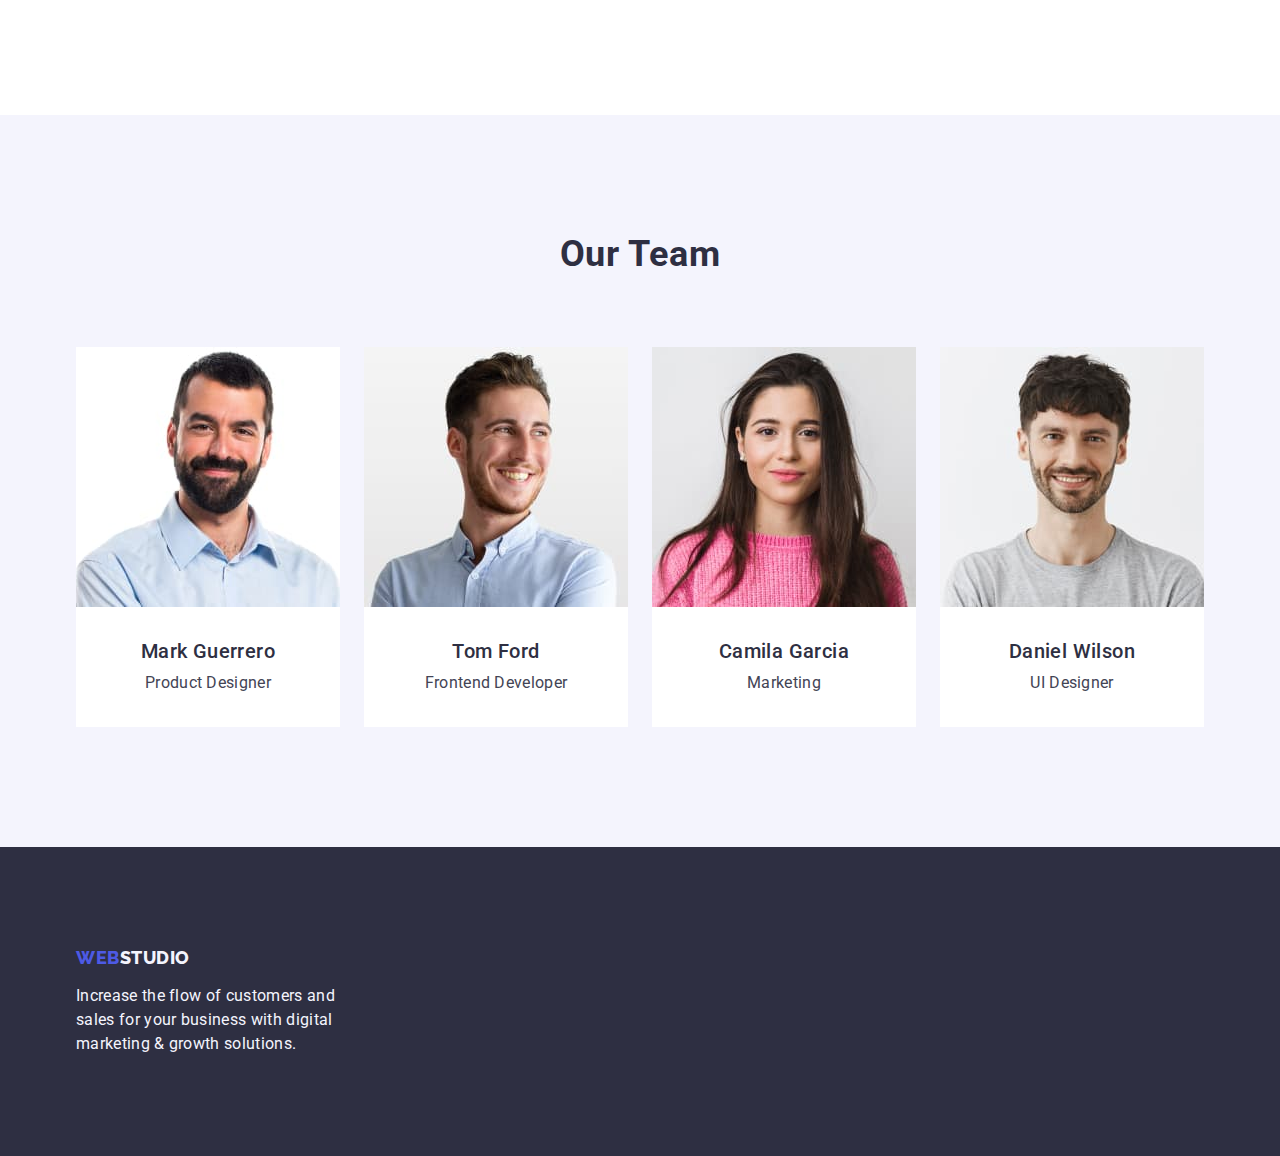
==== commit 828570bc: "Add files via upload" ====
--- a/index.html
+++ b/index.html
@@ -1,175 +1,182 @@
-<!DOCTYPE html>
-<html lang="en">
-  <head>
-    <meta charset="UTF-8" />
-    <meta http-equiv="X-UA-Compatible" content="IE=edge" />
-    <meta name="viewport" content="width=device-width, initial-scale=1.0" />
-    <title>Mine project</title>
-    <link
-      href="https://fonts.googleapis.com/css2?family=Raleway:wght@800&family=Roboto:wght@400;500;700;900&display=swap"
-      rel="stylesheet"
-    />
-    <link rel="preconnect" href="https://fonts.googleapis.com" />
-    <link rel="preconnect" href="https://fonts.gstatic.com" crossorigin />
-    <link
-      rel="stylesheet"
-      href="https://cdnjs.cloudflare.com/ajax/libs/modern-normalize/1.1.0/modern-normalize.min.css"
-    />
-    <link rel="stylesheet" href="./css/styles.css" />
-  </head>
-
-  <body>
-    <header>
-      <div class="container header">
-        <nav class="navigation">
-          <a href="./index.html" class="logo link"
-            >Web<span class="logo-header">Studio</span></a
-          >
-          <ul class="list navigation">
-            <li class="nav-item">
-              <a href="./index.html" class="menu-item link">Studio</a>
-            </li>
-            <li class="nav-item">
-              <a href="./portfolio.html" class="menu-item link">Portfolio</a>
-            </li>
-            <li class="nav-item">
-              <a href="" class="menu-item link">Contacts</a>
-            </li>
-          </ul>
-        </nav>
-        <address class="adress">
-          <ul class="adress-list list">
-            <li class="adress-link">
-              <a href="mailto:info@devstudio.com" class="adress-item link"
-                >info@devstudio.com</a
-              >
-            </li>
-            <li class="adress-link">
-              <a href="tel:+110001111111" class="adress-item link"
-                >+11 (000) 111-11-11</a
-              >
-            </li>
-          </ul>
-        </address>
-      </div>
-    </header>
-    <main>
-      <section class="hero">
-        <div class="container hero-container">
-          <h1 class="hero-title">Effective Solutions for Your Business</h1>
-          <button type="button" class="button hero-button">
-            Order Service
-          </button>
-        </div>
-      </section>
-      <section class="section">
-        <div class="container">
-          <ul class="list advantages">
-            <li class="advantages-list-item">
-              <h3 class="advantages-title">Strategy</h3>
-              <p class="advantages-description">
-                Our goal is to identify the business problem to walk away with
-                the perfect and creative solution.
-              </p>
-            </li>
-            <li class="advantages-list-item">
-              <h3 class="advantages-title">Punctuality</h3>
-              <p class="advantages-description">
-                Bring the key message to the brand's audience for the best price
-                within the shortest possible time.
-              </p>
-            </li>
-            <li class="advantages-list-item">
-              <h3 class="advantages-title">Diligence</h3>
-              <p class="advantages-description">
-                Research and confirm brands that present the strongest digital
-                growth opportunities and minimize risk.
-              </p>
-            </li>
-            <li class="advantages-list-item">
-              <h3 class="advantages-title">Technologies</h3>
-              <p class="advantages-description">
-                Design practice focused on digital experiences. We bring forth a
-                deep passion for problem-solving.
-              </p>
-            </li>
-          </ul>
-        </div>
-      </section>
-      <section class="section">
-        <div class="container">
-          <h2 class="working-title">What are we doing</h2>
-          <ul class="list work-list">
-            <li class="working-item">
-              <img
-                src="images/me1.jpg"
-                alt="Monitor"
-                width="360"
-                height="300"
-              />
-            </li>
-            <li class="working-item">
-              <img
-                src="images/img2.jpg"
-                alt="Phones"
-                width="360"
-                height="300"
-              />
-            </li>
-            <li class="working-item">
-              <img
-                src="images/img3.jpg"
-                alt="Phone in hand"
-                width="360"
-                height="300"
-              />
-            </li>
-          </ul>
-        </div>
-      </section>
-      <section class="section team">
-        <div class="container">
-          <h2 class="team-title">Our Team</h2>
-          <ul class="list team-list">
-            <li class="worker">
-              <img src="./images/img.jpg" alt="Product Designer" width="264" />
-              <h3 class="worker-name">Mark Guerrero</h3>
-              <p class="post">Product Designer</p>
-            </li>
-            <li class="worker">
-              <img
-                src="./images/img(1).jpg"
-                alt="Frontend Developer"
-                width="264"
-              />
-              <h3 class="worker-name">Tom Ford</h3>
-              <p class="post">Frontend Developer</p>
-            </li>
-            <li class="worker">
-              <img src="./images/img22.jpg" alt="Marketing" width="264" />
-              <h3 class="worker-name">Camila Garcia</h3>
-              <p class="post">Marketing</p>
-            </li>
-            <li class="worker">
-              <img src="./images/img(2).jpg" alt="UI Designer" width="264" />
-              <h3 class="worker-name">Daniel Wilson</h3>
-              <p class="post">UI Designer</p>
-            </li>
-          </ul>
-        </div>
-      </section>
-    </main>
-    <footer class="footer">
-      <div class="container">
-        <a href="./index.html" class="logo link"
-          >Web<span class="logo-footer">Studio</span></a
-        >
-        <p class="footer-desc">
-          Increase the flow of customers and sales for your business with
-          digital marketing & growth solutions.
-        </p>
-      </div>
-    </footer>
-  </body>
-</html>
-
+<!DOCTYPE html>
+<html lang="en">
+  <head>
+    <meta charset="UTF-8" />
+    <meta http-equiv="X-UA-Compatible" content="IE=edge" />
+    <meta name="viewport" content="width=device-width, initial-scale=1.0" />
+    <title>Mine project</title>
+    <link
+      href="https://fonts.googleapis.com/css2?family=Raleway:wght@800&family=Roboto:wght@400;500;700;900&display=swap"
+      rel="stylesheet"
+    />
+    <link rel="preconnect" href="https://fonts.googleapis.com" />
+    <link rel="preconnect" href="https://fonts.gstatic.com" crossorigin />
+    <link
+      rel="stylesheet"
+      href="https://cdnjs.cloudflare.com/ajax/libs/modern-normalize/1.1.0/modern-normalize.min.css"
+    />
+    <link rel="stylesheet" href="./css/styles.css" />
+  </head>
+
+  <body>
+    <header>
+      <div class="container header">
+        <nav class="navigation">
+          <a href="./index.html" class="logo link"
+            >Web<span class="logo-header">Studio</span></a
+          >
+          <ul class="list navigation">
+            <li class="nav-item">
+              <a href="./index.html" class="menu-item link">Studio</a>
+            </li>
+            <li class="nav-item">
+              <a href="./portfolio.html" class="menu-item link">Portfolio</a>
+            </li>
+            <li class="nav-item">
+              <a href="" class="menu-item link">Contacts</a>
+            </li>
+          </ul>
+        </nav>
+        <address class="adress">
+          <ul class="adress-list list">
+            <li class="adress-link">
+              <a href="mailto:info@devstudio.com" class="adress-item link"
+                >info@devstudio.com</a
+              >
+            </li>
+            <li class="adress-link">
+              <a href="tel:+110001111111" class="adress-item link"
+                >+11 (000) 111-11-11</a
+              >
+            </li>
+          </ul>
+        </address>
+      </div>
+    </header>
+    <main>
+      <section class="hero">
+        <div class="container hero-container">
+          <h1 class="hero-title">Effective Solutions for Your Business</h1>
+          <button type="button" class="button hero-button">
+            Order Service
+          </button>
+        </div>
+      </section>
+      <section class="section">
+        <div class="container">
+          <ul class="list advantages">
+            <li class="advantages-list-item">
+              <h3 class="advantages-title">Strategy</h3>
+              <p class="advantages-description">
+                Our goal is to identify the business problem to walk away with
+                the perfect and creative solution.
+              </p>
+            </li>
+            <li class="advantages-list-item">
+              <h3 class="advantages-title">Punctuality</h3>
+              <p class="advantages-description">
+                Bring the key message to the brand's audience for the best price
+                within the shortest possible time.
+              </p>
+            </li>
+            <li class="advantages-list-item">
+              <h3 class="advantages-title">Diligence</h3>
+              <p class="advantages-description">
+                Research and confirm brands that present the strongest digital
+                growth opportunities and minimize risk.
+              </p>
+            </li>
+            <li class="advantages-list-item">
+              <h3 class="advantages-title">Technologies</h3>
+              <p class="advantages-description">
+                Design practice focused on digital experiences. We bring forth a
+                deep passion for problem-solving.
+              </p>
+            </li>
+          </ul>
+        </div>
+      </section>
+      <section class="section">
+        <div class="container">
+          <h2 class="working-title">What are we doing</h2>
+          <ul class="list work-list">
+            <li class="working-item">
+              <img
+                src="images/me1.jpg"
+                alt="Monitor"
+                width="360"
+                height="300"
+              />
+            </li>
+            <li class="working-item">
+              <img
+                src="images/img2.jpg"
+                alt="Phones"
+                width="360"
+                height="300"
+              />
+            </li>
+            <li class="working-item">
+              <img
+                src="images/img3.jpg"
+                alt="Phone in hand"
+                width="360"
+                height="300"
+              />
+            </li>
+          </ul>
+        </div>
+      </section>
+      <section class="section team">
+        <div class="container">
+          <h2 class="team-title">Our Team</h2>
+          <ul class="list team-list">
+            <li class="worker">
+              <img src="./images/img.jpg" alt="Product Designer" width="264" />
+              <div class="worker-content">
+                <h3 class="worker-name">Mark Guerrero</h3>
+                <p class="post">Product Designer</p>
+              </div>
+            </li>
+            <li class="worker">
+              <img
+                src="./images/img(1).jpg"
+                alt="Frontend Developer"
+                width="264"
+              />
+              <div class="worker-content">
+                <h3 class="worker-name">Tom Ford</h3>
+                <p class="post">Frontend Developer</p>
+              </div>
+            </li>
+            <li class="worker">
+              <img src="./images/img22.jpg" alt="Marketing" width="264" />
+              <div class="worker-content">
+                <h3 class="worker-name">Camila Garcia</h3>
+                <p class="post">Marketing</p>
+              </div>
+            </li>
+            <li class="worker">
+              <img src="./images/img(2).jpg" alt="UI Designer" width="264" />
+              <div class="worker-content">
+                <h3 class="worker-name">Daniel Wilson</h3>
+                <p class="post">UI Designer</p>
+              </div>
+            </li>
+          </ul>
+        </div>
+      </section>
+    </main>
+    <footer class="footer">
+      <div class="container">
+        <a href="./index.html" class="logo link"
+          >Web<span class="logo-footer">Studio</span></a
+        >
+        <p class="footer-desc">
+          Increase the flow of customers and sales for your business with
+          digital marketing & growth solutions.
+        </p>
+      </div>
+    </footer>
+  </body>
+</html>
--- a/css/styles.css
+++ b/css/styles.css
@@ -1,197 +1,411 @@
-:root {
-    --primary-background-colour: #ffffff;
-    --secondary-background-colour: #2e2f42;
-    --section-background-colour: #f4f4fd;
-    --secondery-text-colour: #2e2f42;
-    --white-text-colour: #ffffff;
-    --footer-text-colour: #f4f4fd;
-    --button-colour: #4d5ae5;
-    --accent-colour: #404bbf;
-}
-
-body {
-    font-family: 'Roboto', sans-serif;
-    background-color: var(--primary-background-colour);
-    color: #434455;
-}
-
-.list {
-    list-style: none;
-}
-
-.button {
-    cursor: pointer;
-}
-
-.logo {
-    font-family: 'Raleway', sans-serif;
-    font-weight: 800;
-    font-size: 18px;
-    line-height: 1.17;
-    letter-spacing: 0.03em;
-    text-transform: uppercase;
-    color: var(--secondery-text-colour);
-    color: var(--button-colour);
-}
-
-.link {
-    text-decoration: none;
-}
-
-.logo-header {
-    color: var(--secondery-text-colour);
-}
-
-.menu-item {
-    font-weight: 500;
-    font-size: 16px;
-    line-height: 1.5;
-    letter-spacing: 0.02em;
-    color: var(--secondery-text-colour);
-}
-
-.menu-item:hover,
-.menu-item:focus {
-    color: var(--accent-colour);
-}
-
-.adress {
-    font-style: normal;
-}
-
-.adress-item {
-    font-weight: 400;
-    font-size: 16px;
-    line-height: 1.5;
-    letter-spacing: 0.02em;
-    color: inherit;
-}
-
-.adress-item:hover,
-.adress-item:focus {
-    color: var(--accent-colour);
-}
-
-
-.hero {
-    background-color: var(--secondary-background-colour);
-}
-
-.hero-title {
-    font-weight: 700;
-    font-size: 56px;
-    line-height: 1.07;
-    letter-spacing: 0.02em;
-    text-align: center;
-
-    color: var(--white-text-colour);
-}
-
-.hero-button:hover,
-.hero-button:focus {
-    background-color: var(--accent-colour);
-}
-
-.hero-button {
-    font-family: 'Roboto', sans-serif;
-    font-weight: 500;
-    font-size: 16px;
-    line-height: 1.5;
-    letter-spacing: 0.04em;
-    color: var(--white-text-colour);
-    background-color: var(--button-colour);
-}
-
-.advantages-title {
-    font-weight: 500;
-    font-size: 20px;
-    line-height: 1.2;
-    letter-spacing: 0.02em;
-    color: var(--secondery-text-colour);
-}
-
-.advantages-description {
-    font-size: 16px;
-    line-height: 1.5;
-    letter-spacing: 0.02em;
-}
-
-
-.team {
-    background-color: var(--section-background-colour);
-}
-
-.working-title,
-.team-title {
-    font-weight: 700;
-    font-size: 36px;
-    line-height: 1.11;
-    letter-spacing: 0.02em;
-    text-transform: capitalize;
-    text-align: center;
-    color: var(--secondery-text-colour);
-}
-
-.worker {
-    background-color: var(--primary-background-colour);
-}
-
-.worker-name {
-    font-weight: 500;
-    font-size: 20px;
-    line-height: 1.2;
-    letter-spacing: 0.02em;
-    color: var(--secondery-text-colour);
-}
-
-.post,
-.category-working {
-    font-size: 16px;
-    line-height: 1.5;
-    letter-spacing: 0.02em;
-}
-
-.footer {
-    background-color: var(--secondary-background-colour);
-}
-
-.logo-footer {
-    color: var(--footer-text-colour);
-}
-
-.footer-desc {
-    font-size: 16px;
-    line-height: 1.5;
-    letter-spacing: 0.02em;
-    color: var(--footer-text-colour);
-}
-
-
-.filter-button {
-    font-family: 'Roboto', sans-serif;
-    font-style: normal;
-    font-weight: 500;
-    font-size: 16px;
-    line-height: 1.5;
-    letter-spacing: 0.04em;
-    color: var(--button-colour);
-    background-color: var(--section-background-colour);
-}
-
-.filter-button:hover,
-.filter-button:focus {
-    color: var(--white-text-colour);
-    background-color: var(--accent-colour);
-}
-
-.category-work {
-    color: #434455;
-}
-
-.name-work{
-    font-weight: 500;
-    font-size: 20px;
-    line-height: 1.2;
-    letter-spacing: 0.02em;
-    color: var(--secondery-text-colour);
+/* total */
+:root {
+    --primary-background-colour: #ffffff;
+    --secondary-background-colour: #2e2f42;
+    --section-background-colour: #f4f4fd;
+    --secondery-text-colour: #2e2f42;
+    --white-text-colour: #ffffff;
+    --footer-text-colour: #f4f4fd;
+    --button-colour: #4d5ae5;
+    --accent-colour: #404bbf;
+    --border-color: #e7e9fc;
+}
+header{
+padding-top: 24px;
+padding-bottom: 24px;
+border-bottom: solid 1px var(--border-color);
+}
+
+img{
+display: block;
+}
+
+body {
+    font-family: 'Roboto', sans-serif;
+    background-color: var(--primary-background-colour);
+    color: #434455;
+}
+
+h1, h2, h3, p{
+margin-right: 0px;
+margin-left: 0px;
+margin-bottom: 0px;
+margin-top: 0px;
+}
+
+
+.list {
+    list-style: none;
+    margin: 0 ;
+    padding: 0;
+}
+
+.button {
+    cursor: pointer;
+    display: inline-block;
+}
+
+.container {
+    margin: 0 auto;
+    max-width: 1158px;
+    padding: 0 15px;
+}
+
+.section {
+    padding-top: 120px;
+    padding-right: 0px;
+    padding-bottom: 120px;
+    padding-left: 0px;
+}
+
+/* ---------------------- header --------------------- */
+.container.header{
+    display: flex;
+    align-items: baseline;
+}
+
+
+
+.logo {
+    font-family: 'Raleway', sans-serif;
+    font-weight: 800;
+    font-size: 18px;
+    line-height: 1.17;
+    letter-spacing: 0.03em;
+    text-transform: uppercase;
+    color: var(--secondery-text-colour);
+    color: var(--button-colour);
+    margin-right: 76px;
+}
+
+.link {
+    text-decoration: none;
+
+}
+
+.logo-header {
+    color: var(--secondery-text-colour);
+}
+
+.menu-item {
+    font-weight: 500;
+    font-size: 16px;
+    line-height: 1.5;
+    letter-spacing: 0.02em;
+    color: var(--secondery-text-colour);
+    padding-top: 21px;
+    padding-bottom: 21px;
+    display: block;
+}
+
+.menu-item:hover,
+.menu-item:focus {
+    color: var(--accent-colour);
+}
+
+.adress {
+    font-style: normal;
+    display: flex;
+    margin-left: auto;
+}
+
+.adress-item {
+    font-weight: 400;
+    font-size: 16px;
+    line-height: 1.5;
+    letter-spacing: 0.02em;
+    color: inherit;
+}
+
+.adress-item:hover,
+.adress-item:focus {
+    color: var(--accent-colour);
+}
+
+.navigation{
+display: flex;
+}
+ 
+.nav-item{
+margin-right: 40px;
+display: block;
+}
+
+ul .nav-item:last-child{
+margin-right: 0px;
+}
+
+nav{
+align-items: baseline;
+}
+
+.adress-list{
+display: flex;
+}
+
+.adress .adress-link + .adress-link{
+margin-left: 40px;
+}
+
+/* hero */
+
+.hero {
+    background-color: var(--secondary-background-colour);
+    padding-top: 188px;
+    padding-bottom: 188px;
+}
+
+.hero-container{
+text-align: center;
+
+}
+
+.hero-title {
+    font-weight: 700;
+    font-size: 56px;
+    line-height: 1.07;
+    letter-spacing: 0.02em;
+    color: var(--white-text-colour);
+    margin: 0 auto;
+    max-width: 496px;
+    width: 100%;
+}
+
+.hero-button:hover,
+.hero-button:focus {
+    background-color: var(--accent-colour);
+}
+
+.hero-button {
+    font-family: 'Roboto', sans-serif;
+    font-weight: 500;
+    font-size: 16px;
+    line-height: 1.5;
+    letter-spacing: 0.04em;
+    color: var(--white-text-colour);
+    background-color: var(--button-colour);
+    min-width: 169px;
+    padding-top: 16px;
+    padding-right: 32px;
+    padding-bottom: 16px;
+    padding-left: 32px;
+    border-radius: 4px;
+    border-color: transparent;
+    margin-top: 48px;
+}
+
+/* advantages */
+
+.advantages{
+    display: flex;
+}
+
+
+.advantages-title {
+    font-weight: 500;
+    font-size: 20px;
+    line-height: 1.2;
+    letter-spacing: 0.02em;
+    color: var(--secondery-text-colour);
+    margin-top: 0px;
+    margin-bottom: 8px;
+}
+
+.advantages-description {
+    font-size: 16px;
+    line-height: 1.5;
+    letter-spacing: 0.02em;
+    margin-top: 0px;
+    margin-bottom: 0px;
+}
+
+.advantages-list-item{
+    flex-direction: row;
+    width: 264px;
+    margin-right: 24px;
+    align-items: baseline;
+}
+
+.advantages-list-item:last-child{
+margin-right: 0px;
+}
+
+/* work */
+
+.working-title{
+    font-weight: 700;
+    font-size: 36px;
+    line-height: 1.11;
+    letter-spacing: 0.02em;
+    text-transform: capitalize;
+    text-align: center;
+    color: var(--secondery-text-colour);
+    padding-top: 0px;
+    margin-top: 0px;
+    margin-bottom: 72px;
+    text-align: center;
+}
+
+.working-item{
+    width: 360px;
+    height: 300px;
+    margin-right: 24px;
+}
+
+.working-item:last-child{
+    margin-right: 0px;
+}
+
+.work-list{
+display: flex;
+}
+
+.category-work {
+    color: #434455;
+}
+
+.name-work {
+    font-weight: 500;
+    font-size: 20px;
+    line-height: 1.2;
+    letter-spacing: 0.02em;
+    color: var(--secondery-text-colour);
+    margin-bottom: 8px;
+
+
+}
+
+/* ------------------------ team --------------------- */
+
+.team {
+    background-color: var(--section-background-colour);
+}
+
+.team-title {
+    font-weight: 700;
+    font-size: 36px;
+    line-height: 1.11;
+    letter-spacing: 0.02em;
+    text-transform: capitalize;
+    text-align: center;
+    color: var(--secondery-text-colour);
+    margin-top: 0px;
+    margin-bottom: 72px;
+}
+
+.worker {
+    background-color: var(--primary-background-colour);
+    margin-right: 24px;
+    text-align: center;
+}
+
+.worker:last-child{
+    margin-right: 0px;
+}
+
+.worker-name {
+    font-weight: 500;
+    font-size: 20px;
+    line-height: 1.2;
+    letter-spacing: 0.02em;
+    color: var(--secondery-text-colour);
+    margin-bottom: 8px;
+}
+
+.team-list{
+display: flex;
+}
+
+.post,
+.category-working {
+    font-size: 16px;
+    line-height: 1.5;
+    letter-spacing: 0.02em;
+}
+
+.worker-content{
+    padding-top: 32px;
+        padding-right: 16px;
+        padding-bottom: 32px;
+        padding-left: 16px;
+}
+
+/* footer */
+
+.footer {
+    background-color: var(--secondary-background-colour);
+    padding-top: 100px;
+    padding-bottom: 100px;
+}
+
+.logo-footer {
+    color: var(--footer-text-colour);
+}
+
+.footer-desc {
+    font-size: 16px;
+    line-height: 1.5;
+    letter-spacing: 0.02em;
+    color: var(--footer-text-colour);
+    max-width: 264px;
+    margin-top: 16px;
+}
+/* body portfolio */
+
+.filter-button {
+    font-family: 'Roboto', sans-serif;
+    font-style: normal;
+    font-weight: 500;
+    font-size: 16px;
+    line-height: 1.5;
+    letter-spacing: 0.04em;
+    color: var(--button-colour);
+    background-color: var(--section-background-colour);
+    border-color: transparent;
+    border-radius: 4px;
+    padding-top: 12px;
+    padding-left: 24px;
+    padding-bottom: 12px;
+    padding-right: 24px;
+}
+
+.filter-button:hover,
+.filter-button:focus {
+    color: var(--white-text-colour);
+    background-color: var(--accent-colour);
+}
+
+
+.section-portfolio {
+    padding-bottom: 120px;
+    padding-top: 96px;
+}
+
+.button-list{
+display: flex;
+    justify-content: center;
+    margin-bottom: 72px;
+}
+
+.button-list-item+.button-list-item{
+margin-left: 24px;
+}
+
+.card-text{
+    padding: 32px 16px;
+    border: 1px solid var(--border-color);
+    border-top: none;
+}
+
+.card-list{
+display: flex;
+flex-wrap: wrap;
+margin-right: -24px;
+margin-bottom: -24px;
+}
+
+
+.cards{
+    margin-right: 24px;
+        margin-bottom: 24px;
 }